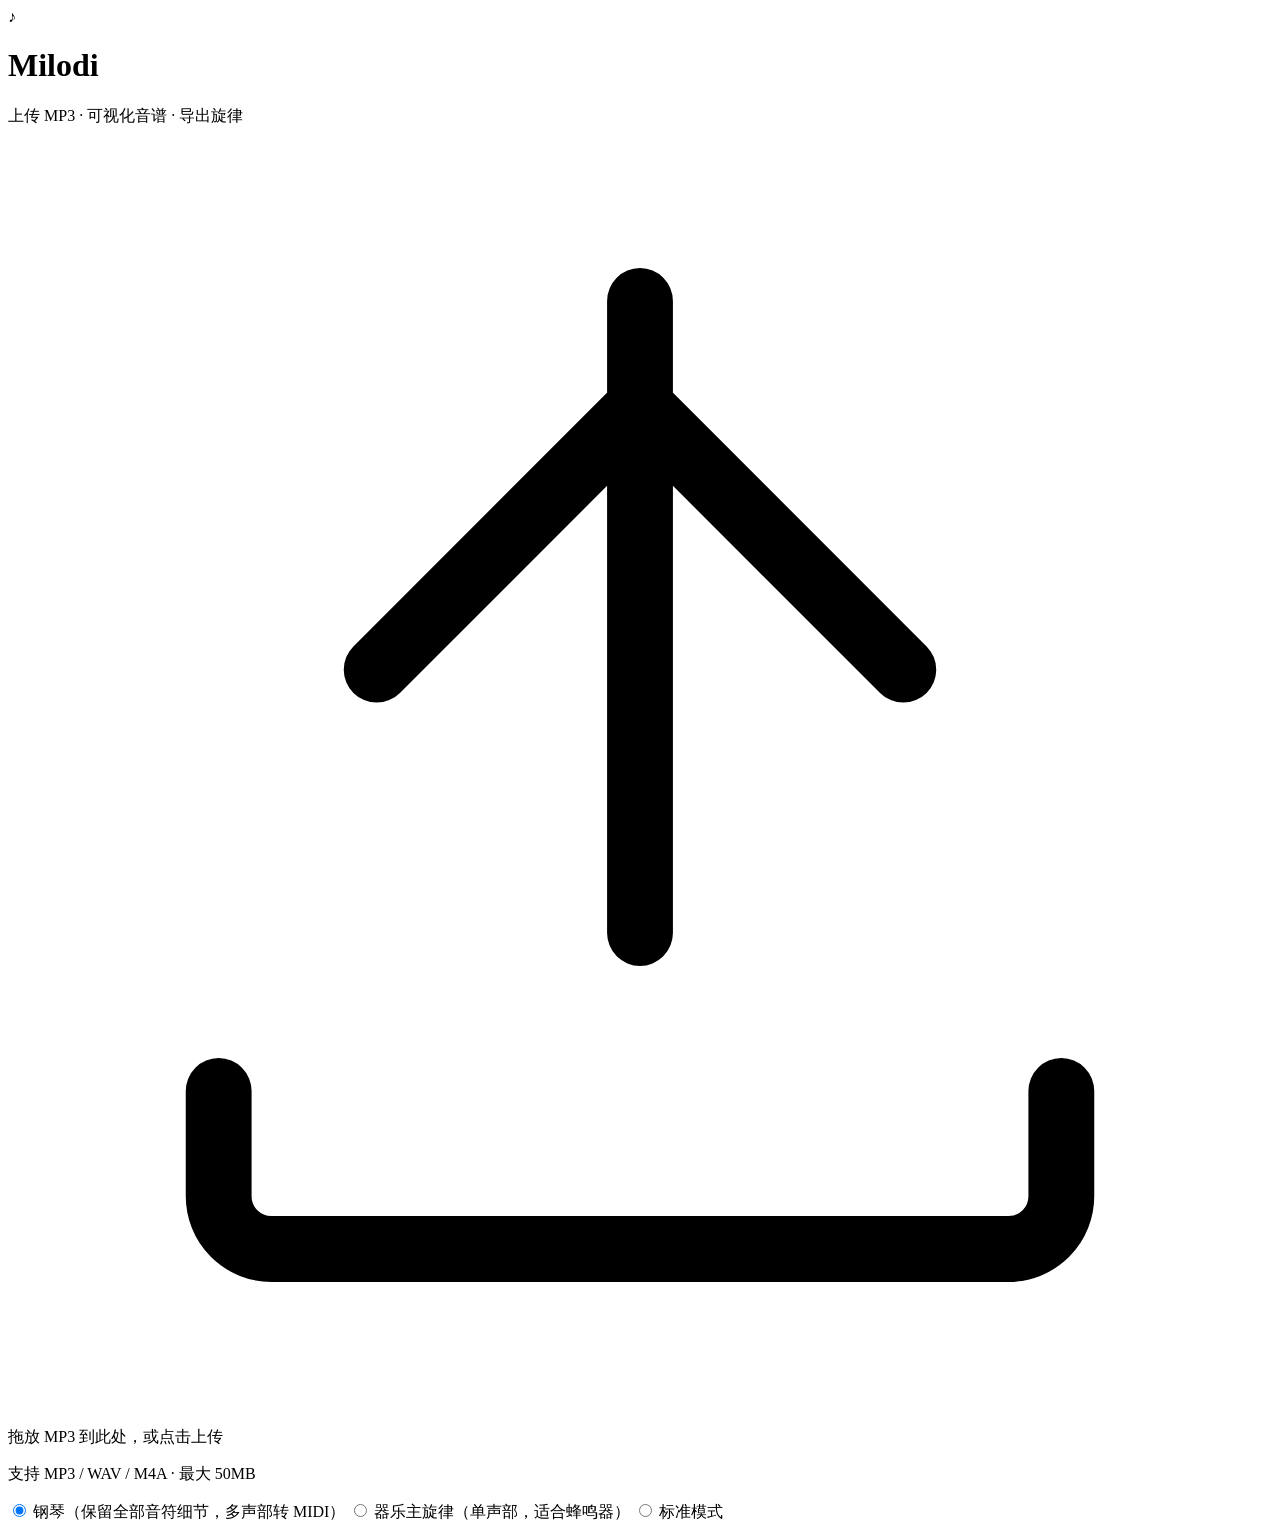
==== web/static/index.html @ 8d827a44 "repo: rename melomidi to milodi and flatten package layout The remote repository was renamed to milo" ====
<!DOCTYPE html>
<html lang="zh-CN">
<head>
  <meta charset="UTF-8" />
  <meta name="viewport" content="width=device-width, initial-scale=1.0" />
  <title>Milodi — 旋律提取</title>
  <link rel="preconnect" href="https://fonts.googleapis.com" />
  <link rel="preconnect" href="https://fonts.gstatic.com" crossorigin />
  <link href="https://fonts.googleapis.com/css2?family=Orbitron:wght@500;700&family=Noto+Sans+SC:wght@400;500;700&display=swap" rel="stylesheet" />
  <link rel="stylesheet" href="/css/style.css" />
</head>
<body>
  <div class="bg-grid"></div>
  <div class="bg-glow bg-glow--left"></div>
  <div class="bg-glow bg-glow--right"></div>

  <main class="app">
    <header class="header">
      <div class="logo">
        <span class="logo__icon">♪</span>
        <div>
          <h1>Milodi</h1>
          <p>上传 MP3 · 可视化音谱 · 导出旋律</p>
        </div>
      </div>
      <div class="stats" id="stats" hidden>
        <div class="stat"><span id="statNotes">0</span><label>音符</label></div>
        <div class="stat"><span id="statDuration">0:00</span><label>时长</label></div>
      </div>
    </header>

    <!-- 上传区 -->
    <section class="upload-zone" id="uploadZone">
      <input type="file" id="fileInput" accept="audio/*,.mp3,.wav,.m4a,.flac,.ogg" hidden />
      <div class="upload-zone__inner">
        <div class="upload-zone__icon">
          <svg viewBox="0 0 48 48" fill="none"><path d="M24 6v24M14 20l10-10 10 10" stroke="currentColor" stroke-width="2.5" stroke-linecap="round" stroke-linejoin="round"/><path d="M8 36v4a2 2 0 002 2h28a2 2 0 002-2v-4" stroke="currentColor" stroke-width="2.5" stroke-linecap="round"/></svg>
        </div>
        <p class="upload-zone__title">拖放 MP3 到此处，或点击上传</p>
        <p class="upload-zone__hint">支持 MP3 / WAV / M4A · 最大 50MB</p>
        <div class="extract-mode" id="extractMode">
          <label class="extract-mode__option">
            <input type="radio" name="extractMode" value="piano" checked />
            钢琴（保留全部音符细节，多声部转 MIDI）
          </label>
          <label class="extract-mode__option">
            <input type="radio" name="extractMode" value="instrumental" />
            器乐主旋律（单声部，适合蜂鸣器）
          </label>
          <label class="extract-mode__option">
            <input type="radio" name="extractMode" value="default" />
            标准模式
          </label>
        </div>
      </div>
      <div class="upload-zone__loading" id="uploadLoading" hidden>
        <div class="spinner"></div>
        <p>正在分析旋律…</p>
        <p class="upload-zone__hint">首次运行需加载 AI 模型，请稍候</p>
      </div>
    </section>

    <!-- 播放器 + 音谱 -->
    <section class="player-panel" id="playerPanel" hidden>
      <div class="track-info">
        <span class="track-info__name" id="trackName">—</span>
        <div class="play-mode" id="playMode">
          <button class="play-mode__btn play-mode__btn--active" data-mode="mp3" type="button">原音 MP3</button>
          <button class="play-mode__btn" data-mode="midi" type="button">MIDI 旋律</button>
        </div>
      </div>

      <div class="chart-wrap" id="chartWrap">
        <canvas id="chartCanvas"></canvas>
        <div class="chart-hitline"></div>
        <div class="chart-labels" id="laneLabels"></div>
        <div class="chart-selection" id="chartSelection" hidden></div>
      </div>

      <div class="export-range" id="exportRange" hidden>
        <span class="export-range__label">导出区间</span>
        <span class="export-range__time" id="exportRangeLabel">—</span>
        <button type="button" class="export-range__btn" id="exportRangeClear">清除选区</button>
        <span class="export-range__hint">在音谱上拖拽框选 · 未选则导出全部</span>
      </div>

      <div class="skyline-ctrl" id="skylineCtrl" hidden>
        <div class="skyline-ctrl__head">
          <label class="skyline-ctrl__label" for="skylineMinBar">主旋律短音过滤</label>
          <span class="skyline-ctrl__value" id="skylineMinValue">200 ms</span>
        </div>
        <input
          type="range"
          id="skylineMinBar"
          class="skyline-ctrl__bar"
          min="100"
          max="3000"
          step="10"
          value="200"
        />
        <p class="skyline-ctrl__hint">MIDI 试听专用 · 短于此值的音会并入主旋律（100–3000 ms）</p>
      </div>

      <div class="controls">
        <button class="btn btn--play" id="playBtn" title="播放 / 暂停">
          <svg class="icon-play" viewBox="0 0 24 24"><polygon points="6,4 20,12 6,20"/></svg>
          <svg class="icon-pause" viewBox="0 0 24 24" hidden><rect x="5" y="4" width="4" height="16"/><rect x="15" y="4" width="4" height="16"/></svg>
        </button>

        <div class="progress-wrap">
          <span class="time" id="timeCurrent">0:00</span>
          <input type="range" class="progress" id="progressBar" min="0" max="1000" value="0" />
          <span class="time" id="timeTotal">0:00</span>
        </div>

        <button class="btn btn--export" id="exportBtn" title="导出 H300 旋律">
          <svg viewBox="0 0 24 24"><path d="M12 3v12M7 10l5 5 5-5" stroke="currentColor" stroke-width="2" stroke-linecap="round" stroke-linejoin="round" fill="none"/><path d="M4 17v2a2 2 0 002 2h12a2 2 0 002-2v-2" stroke="currentColor" stroke-width="2" stroke-linecap="round" fill="none"/></svg>
          导出旋律
        </button>
      </div>

      <div class="export-menu" id="exportMenu" hidden>
        <button data-format="h300">H300 十六进制（0x41 …）</button>
        <button data-format="h300-detail">H300 注释文本</button>
      </div>
    </section>

    <p class="error" id="errorMsg" hidden></p>
  </main>

  <audio id="audio" preload="auto"></audio>
  <script src="/js/app.js"></script>
</body>
</html>
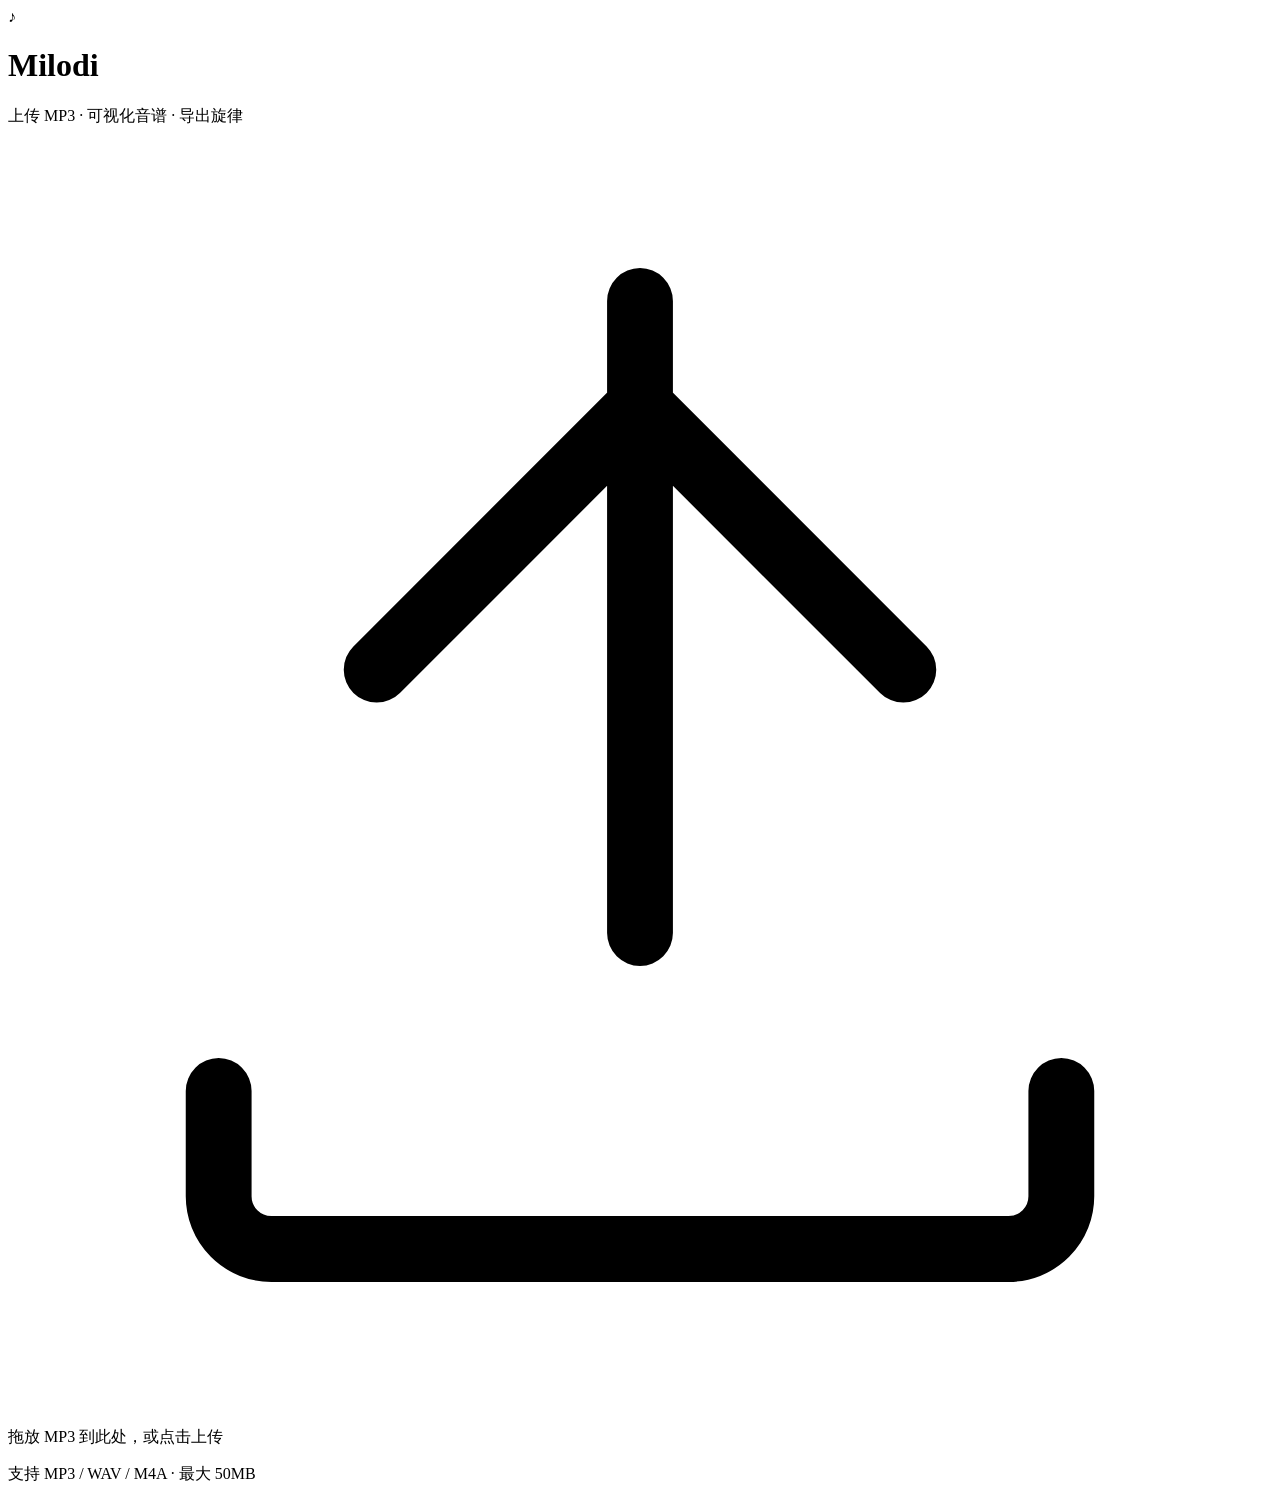
==== commit b29f2831: "web: streamline player UI and add range playback with hex preview Simplify upload to piano-only, mov" ====
--- a/web/static/index.html
+++ b/web/static/index.html
@@ -38,20 +38,6 @@
         </div>
         <p class="upload-zone__title">拖放 MP3 到此处，或点击上传</p>
         <p class="upload-zone__hint">支持 MP3 / WAV / M4A · 最大 50MB</p>
-        <div class="extract-mode" id="extractMode">
-          <label class="extract-mode__option">
-            <input type="radio" name="extractMode" value="piano" checked />
-            钢琴（保留全部音符细节，多声部转 MIDI）
-          </label>
-          <label class="extract-mode__option">
-            <input type="radio" name="extractMode" value="instrumental" />
-            器乐主旋律（单声部，适合蜂鸣器）
-          </label>
-          <label class="extract-mode__option">
-            <input type="radio" name="extractMode" value="default" />
-            标准模式
-          </label>
-        </div>
       </div>
       <div class="upload-zone__loading" id="uploadLoading" hidden>
         <div class="spinner"></div>
@@ -81,24 +67,7 @@
         <span class="export-range__label">导出区间</span>
         <span class="export-range__time" id="exportRangeLabel">—</span>
         <button type="button" class="export-range__btn" id="exportRangeClear">清除选区</button>
-        <span class="export-range__hint">在音谱上拖拽框选 · 未选则导出全部</span>
-      </div>
-
-      <div class="skyline-ctrl" id="skylineCtrl" hidden>
-        <div class="skyline-ctrl__head">
-          <label class="skyline-ctrl__label" for="skylineMinBar">主旋律短音过滤</label>
-          <span class="skyline-ctrl__value" id="skylineMinValue">200 ms</span>
-        </div>
-        <input
-          type="range"
-          id="skylineMinBar"
-          class="skyline-ctrl__bar"
-          min="100"
-          max="3000"
-          step="10"
-          value="200"
-        />
-        <p class="skyline-ctrl__hint">MIDI 试听专用 · 短于此值的音会并入主旋律（100–3000 ms）</p>
+        <span class="export-range__hint">拖拽框选播放/导出区间 · 双击乐谱或点击左侧音名栏清除</span>
       </div>
 
       <div class="controls">
@@ -113,15 +82,38 @@
           <span class="time" id="timeTotal">0:00</span>
         </div>
 
-        <button class="btn btn--export" id="exportBtn" title="导出 H300 旋律">
-          <svg viewBox="0 0 24 24"><path d="M12 3v12M7 10l5 5 5-5" stroke="currentColor" stroke-width="2" stroke-linecap="round" stroke-linejoin="round" fill="none"/><path d="M4 17v2a2 2 0 002 2h12a2 2 0 002-2v-2" stroke="currentColor" stroke-width="2" stroke-linecap="round" fill="none"/></svg>
-          导出旋律
-        </button>
+        <div class="skyline-ctrl" id="skylineCtrl">
+          <label class="skyline-ctrl__label" for="skylineMinBar">过滤粒度</label>
+          <span class="skyline-ctrl__value" id="skylineMinValue">200 ms</span>
+          <input
+            type="range"
+            id="skylineMinBar"
+            class="skyline-ctrl__bar"
+            min="0"
+            max="500"
+            step="20"
+            value="200"
+            title="MIDI 试听 · 短于此值的音会并入主旋律（0–500 ms，每格 20 ms）"
+          />
+        </div>
       </div>
 
-      <div class="export-menu" id="exportMenu" hidden>
-        <button data-format="h300">H300 十六进制（0x41 …）</button>
-        <button data-format="h300-detail">H300 注释文本</button>
+      <div class="export-output export-output--collapsed" id="exportOutput" hidden>
+        <button
+          type="button"
+          class="export-output__toggle"
+          id="exportOutputToggle"
+          aria-expanded="false"
+          aria-controls="exportOutputBody"
+        >
+          <span class="export-output__label">Hex</span>
+          <svg class="export-output__chevron" viewBox="0 0 24 24" aria-hidden="true">
+            <path d="M6 9l6 6 6-6" stroke="currentColor" stroke-width="2" fill="none" stroke-linecap="round" stroke-linejoin="round"/>
+          </svg>
+        </button>
+        <div class="export-output__body" id="exportOutputBody">
+          <pre class="export-output__code" id="exportHex"></pre>
+        </div>
       </div>
     </section>
 
